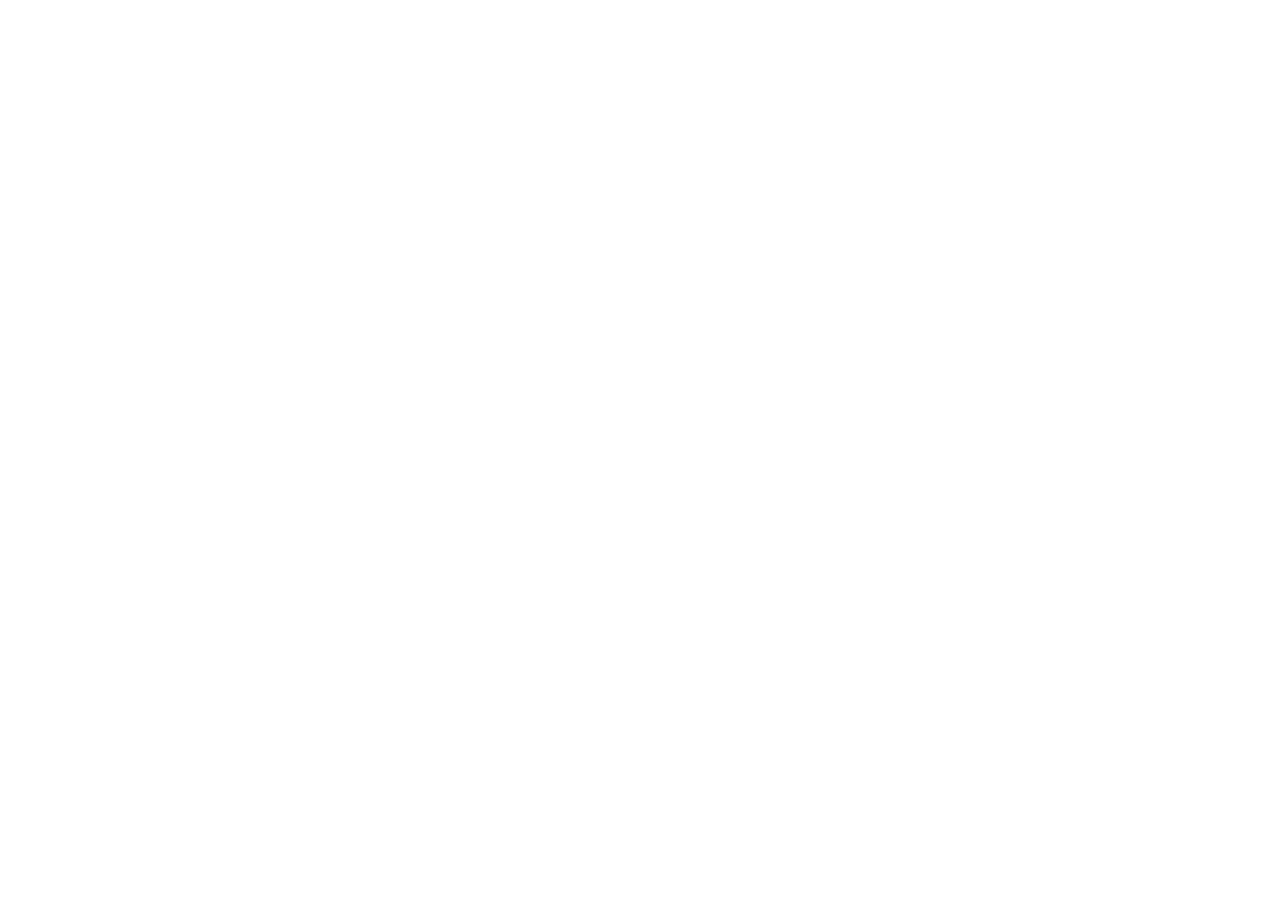
==== lispv/index.html @ 59164541 "new file:   lispv/200.html 	new file:   lispv/404.html 	new file:   lispv/_nuxt/BcR9mKZf.js 	new fil" ====
<!DOCTYPE html><html><head><meta charset="utf-8"><meta name="viewport" content="width=device-width, initial-scale=1"><link rel="modulepreload" as="script" crossorigin href="/_nuxt/BcR9mKZf.js"><script type="module" src="/_nuxt/BcR9mKZf.js" crossorigin></script></head><body><div id="__nuxt"></div><div id="teleports"></div><script>window.__NUXT__={};window.__NUXT__.config={public:{},app:{baseURL:"/",buildId:"2e6caeda-4ff6-4b8a-b117-98ede8958471",buildAssetsDir:"/_nuxt/",cdnURL:""}}</script><script type="application/json" data-nuxt-data="nuxt-app" data-ssr="false" id="__NUXT_DATA__">[{"prerenderedAt":1,"serverRendered":2},1767059484841,false]</script></body></html>
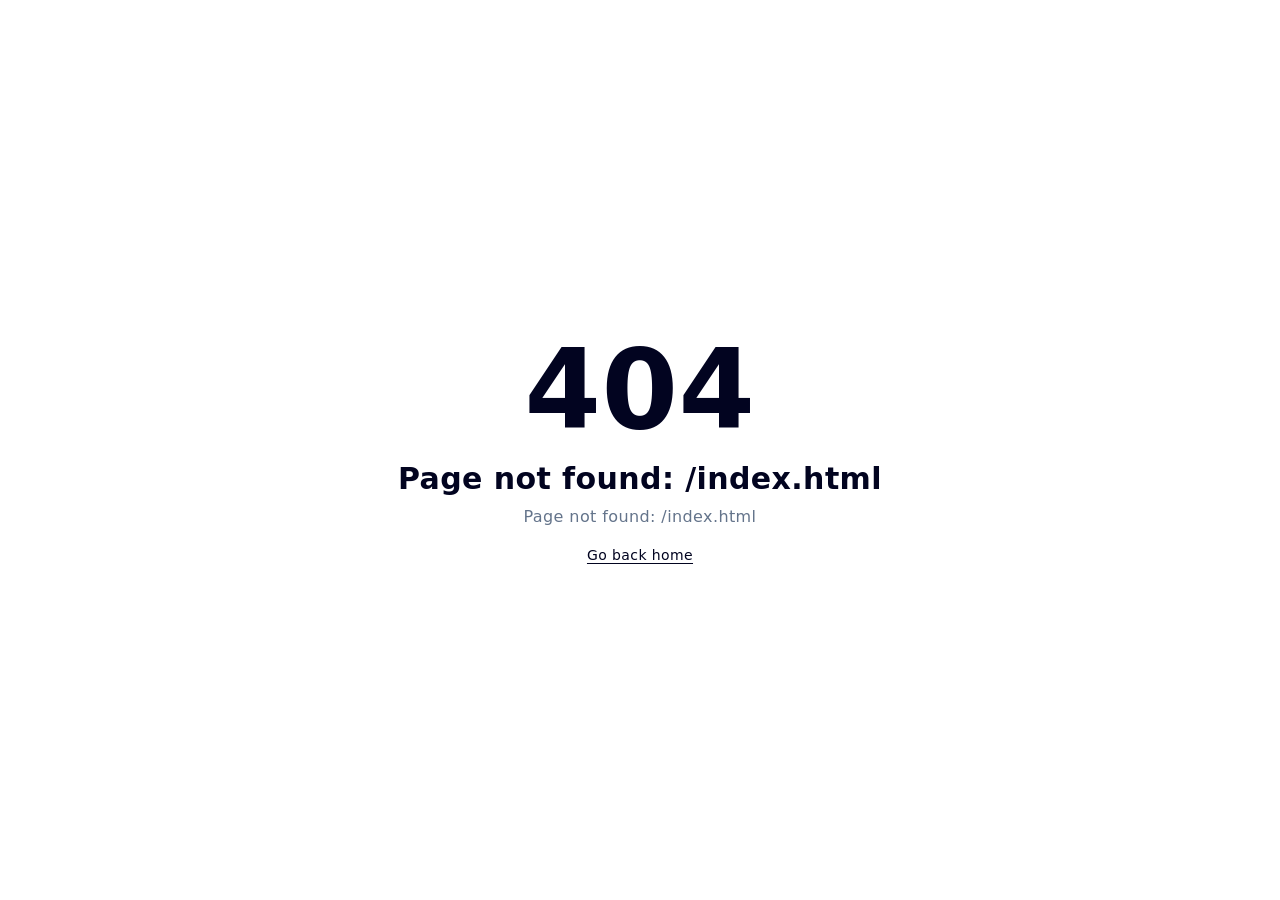
==== commit 5d635d55: "new file:   .nojekyll 	new file:   lispv/.nojekyll 	modified:   lispv/200.html 	modified:   lispv/40" ====
--- a/lispv/index.html
+++ b/lispv/index.html
@@ -1 +1 @@
-<!DOCTYPE html><html><head><meta charset="utf-8"><meta name="viewport" content="width=device-width, initial-scale=1"><link rel="modulepreload" as="script" crossorigin href="/_nuxt/BcR9mKZf.js"><script type="module" src="/_nuxt/BcR9mKZf.js" crossorigin></script></head><body><div id="__nuxt"></div><div id="teleports"></div><script>window.__NUXT__={};window.__NUXT__.config={public:{},app:{baseURL:"/",buildId:"2e6caeda-4ff6-4b8a-b117-98ede8958471",buildAssetsDir:"/_nuxt/",cdnURL:""}}</script><script type="application/json" data-nuxt-data="nuxt-app" data-ssr="false" id="__NUXT_DATA__">[{"prerenderedAt":1,"serverRendered":2},1767059484841,false]</script></body></html>+<!DOCTYPE html><html><head><meta charset="utf-8"><meta name="viewport" content="width=device-width, initial-scale=1"><link rel="modulepreload" as="script" crossorigin href="/lispv/_nuxt/BcR9mKZf.js"><script type="module" src="/lispv/_nuxt/BcR9mKZf.js" crossorigin></script></head><body><div id="__nuxt"></div><div id="teleports"></div><script>window.__NUXT__={};window.__NUXT__.config={public:{},app:{baseURL:"/lispv/",buildId:"bf511d3a-eaa8-4855-8aa9-b6320aab9c22",buildAssetsDir:"_nuxt",cdnURL:""}}</script><script type="application/json" data-nuxt-data="nuxt-app" data-ssr="false" id="__NUXT_DATA__">[{"prerenderedAt":1,"serverRendered":2},1767059955287,false]</script></body></html>
